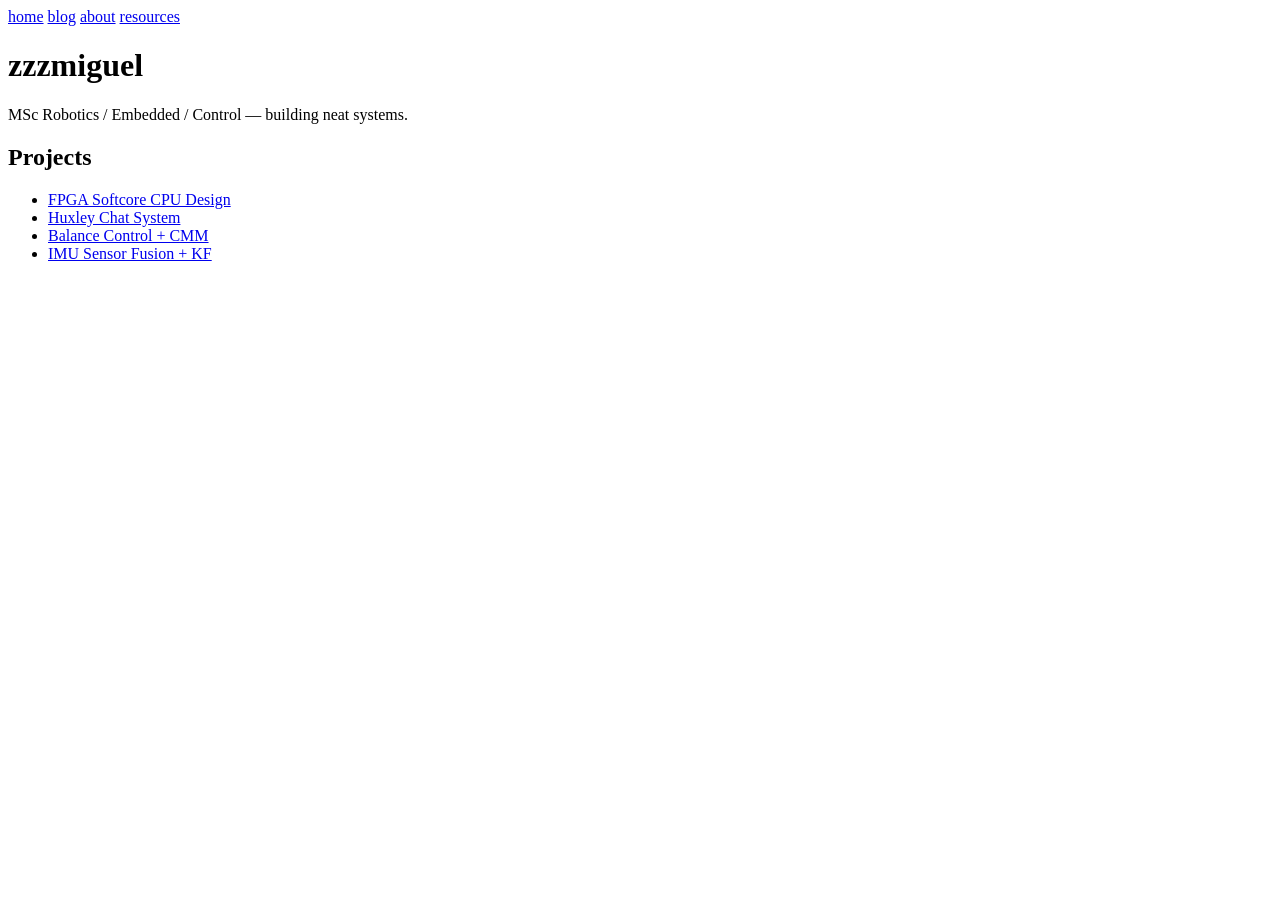
==== static/pages/index.html @ fe8cebde "first commit" ====
<!doctype html>
<html>
  <head>
    <meta charset="utf-8" />
    <title>Miguel — Home</title>
    <link rel="stylesheet" href="/css/style.css" />
  </head>
  <body>
    <nav class="nav">
      <a href="/">home</a>
      <a href="/blog">blog</a>
      <a href="/about">about</a>
      <a href="/resources">resources</a>
    </nav>

    <main class="container">
      <h1>zzzmiguel</h1>
      <p>MSc Robotics / Embedded / Control — building neat systems.</p>

      <h2>Projects</h2>
      <ul>
        <li><a href="#">FPGA Softcore CPU Design</a></li>
        <li><a href="#">Huxley Chat System</a></li>
        <li><a href="#">Balance Control + CMM</a></li>
        <li><a href="#">IMU Sensor Fusion + KF</a></li>
      </ul>
    </main>
  </body>
</html>
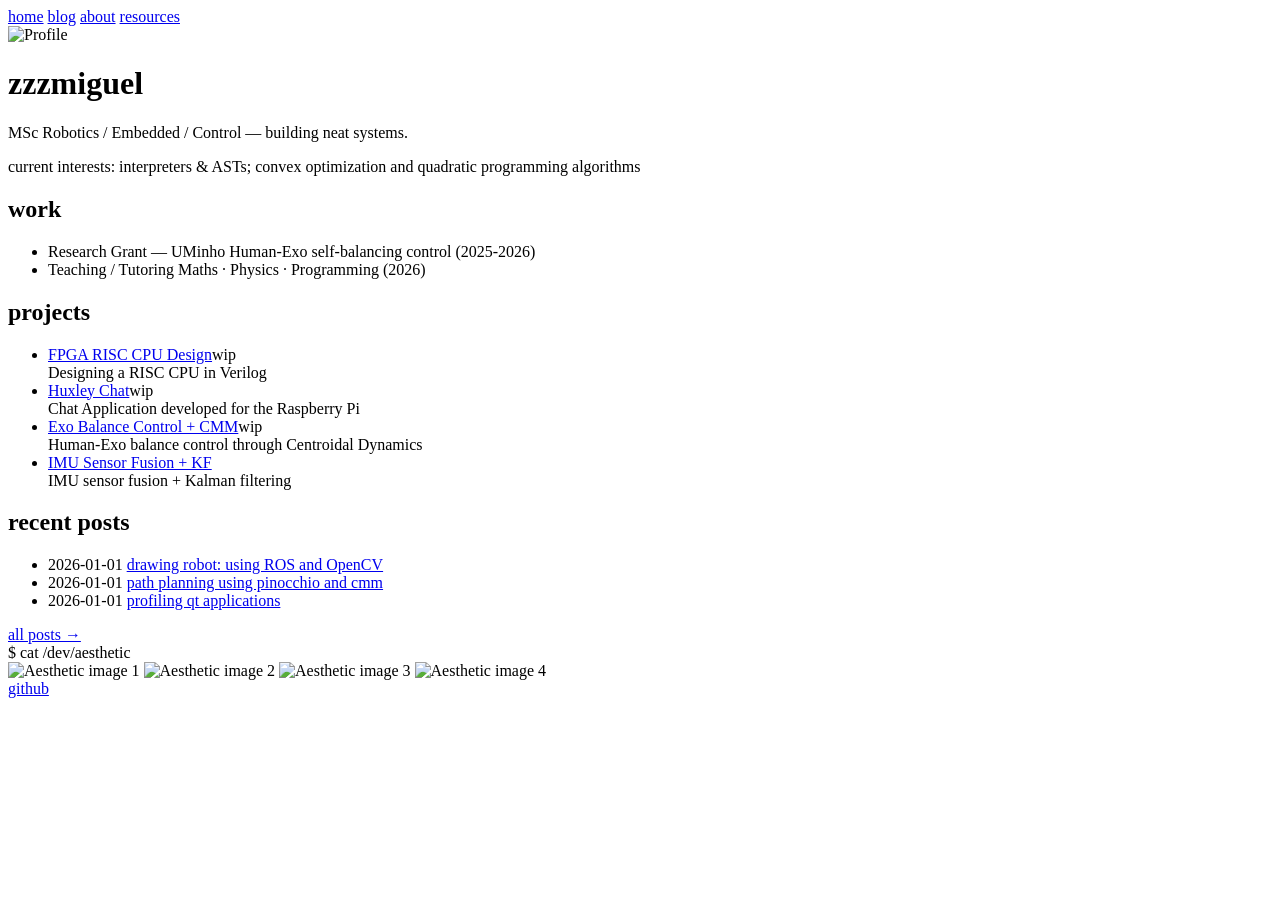
==== commit b170a67e: "mock home page" ====
--- a/static/pages/index.html
+++ b/static/pages/index.html
@@ -1,29 +1,106 @@
 <!doctype html>
 <html>
-  <head>
+
+<head>
     <meta charset="utf-8" />
-    <title>Miguel — Home</title>
+    <meta name="viewport" content="width=device-width, initial-scale=1" />
+    <title>zzzmiguel — home</title>
     <link rel="stylesheet" href="/css/style.css" />
-  </head>
-  <body>
+</head>
+
+<body>
     <nav class="nav">
-      <a href="/">home</a>
-      <a href="/blog">blog</a>
-      <a href="/about">about</a>
-      <a href="/resources">resources</a>
+        <a href="/">home</a>
+        <a href="/blog">blog</a>
+        <a href="/about">about</a>
+        <a href="/resources">resources</a>
     </nav>
 
     <main class="container">
-      <h1>zzzmiguel</h1>
-      <p>MSc Robotics / Embedded / Control — building neat systems.</p>
+        <header class="hero">
+            <img class="hero-img" src="/img/portrait.jpeg" alt="Profile" />
 
-      <h2>Projects</h2>
-      <ul>
-        <li><a href="#">FPGA Softcore CPU Design</a></li>
-        <li><a href="#">Huxley Chat System</a></li>
-        <li><a href="#">Balance Control + CMM</a></li>
-        <li><a href="#">IMU Sensor Fusion + KF</a></li>
-      </ul>
+            <div>
+                <h1>zzzmiguel</h1>
+                <p>MSc Robotics / Embedded / Control — building neat systems.</p>
+                <p class="interests">current interests: interpreters &amp; ASTs; convex optimization and quadratic
+                    programming algorithms</p>
+            </div>
+
+        </header>
+
+        <section class="grid2">
+            <!-- Left column -->
+            <section class="card work">
+                <h2 class="panel-title">work</h2>
+                <ul class="list">
+                    <li>
+                        <span class="item-title">Research Grant — UMinho</span>
+                        <span class="item-meta">Human-Exo self-balancing control</span>
+                        <span class="item-date">(2025-2026)</span>
+                    </li>
+                    <li>
+                        <span class="item-title">Teaching / Tutoring</span>
+                        <span class="item-meta">Maths · Physics · Programming</span>
+                        <span class="item-date">(2026)</span>
+                    </li>
+                </ul>
+            </section>
+
+            <!-- Right column -->
+            <section class="card projects">
+                <h2 class="panel-title">projects</h2>
+                <ul class="list">
+                    <li><a class="item-link" href="https://github.com/jssilvaa" rel="me">FPGA RISC CPU Design</a><span
+                            class="tag">wip</span></li>
+                    <span class="item-meta">Designing a RISC CPU in Verilog</span>
+                    <li><a class="item-link" href="https://github.com/jssilvaa" rel="me">Huxley Chat</a><span
+                            class="tag">wip</span></li>
+                    <span class="item-meta">Chat Application developed for the Raspberry Pi</span>
+                    <li><a class="item-link" href="https://github.com/jssilvaa" rel="me">Exo Balance Control +
+                            CMM</a><span class="tag">wip</span></li>
+                    <span class="item-meta">Human-Exo balance control through Centroidal Dynamics</span>
+                    <li><a class="item-link" href="https://github.com/jssilvaa" rel="me">IMU Sensor Fusion + KF</a></li>
+                    <span class="item-meta">IMU sensor fusion + Kalman filtering</span>
+                </ul>
+            </section>
+        </section>
+
+        <!-- simple placeholders for now  -->
+        <section class="card blog">
+            <h2 class="panel-title">recent posts</h2>
+            <ul class="posts">
+                <li class="post">
+                    <span class="post-date">2026-01-01</span>
+                    <a class="post-link" href="/blog">drawing robot: using ROS and OpenCV</a>
+                </li>
+                <li class="post">
+                    <span class="post-date">2026-01-01</span>
+                    <a class="post-link" href="/blog">path planning using pinocchio and cmm</a>
+                </li>
+                <li class="post">
+                    <span class="post-date">2026-01-01</span>
+                    <a class="post-link" href="/blog">profiling qt applications</a>
+                </li>
+            </ul>
+            <a class="more-link" href="/blog">all posts →</a>
+        </section>
+
+        <section class="card aesthetic">
+            <div class="term-label">$ cat /dev/aesthetic</div>
+            <div class="aesthetic-row" aria-label="Aesthetic gallery">
+                <img class="aesthetic-img" src="/img/aesthetic/img1.png" alt="Aesthetic image 1" loading="lazy" />
+                <img class="aesthetic-img" src="/img/aesthetic/img2.png" alt="Aesthetic image 2" loading="lazy" />
+                <img class="aesthetic-img" src="/img/aesthetic/img3.png" alt="Aesthetic image 3" loading="lazy" />
+                <img class="aesthetic-img" src="/img/aesthetic/img4.png" alt="Aesthetic image 4" loading="lazy" />
+            </div>
+        </section>
+
+        <footer class="footer">
+            <a class="footer-link" href="https://github.com/jssilvaa" rel="me">github</a>
+        </footer>
     </main>
-  </body>
-</html>
+
+</body>
+
+</html>
